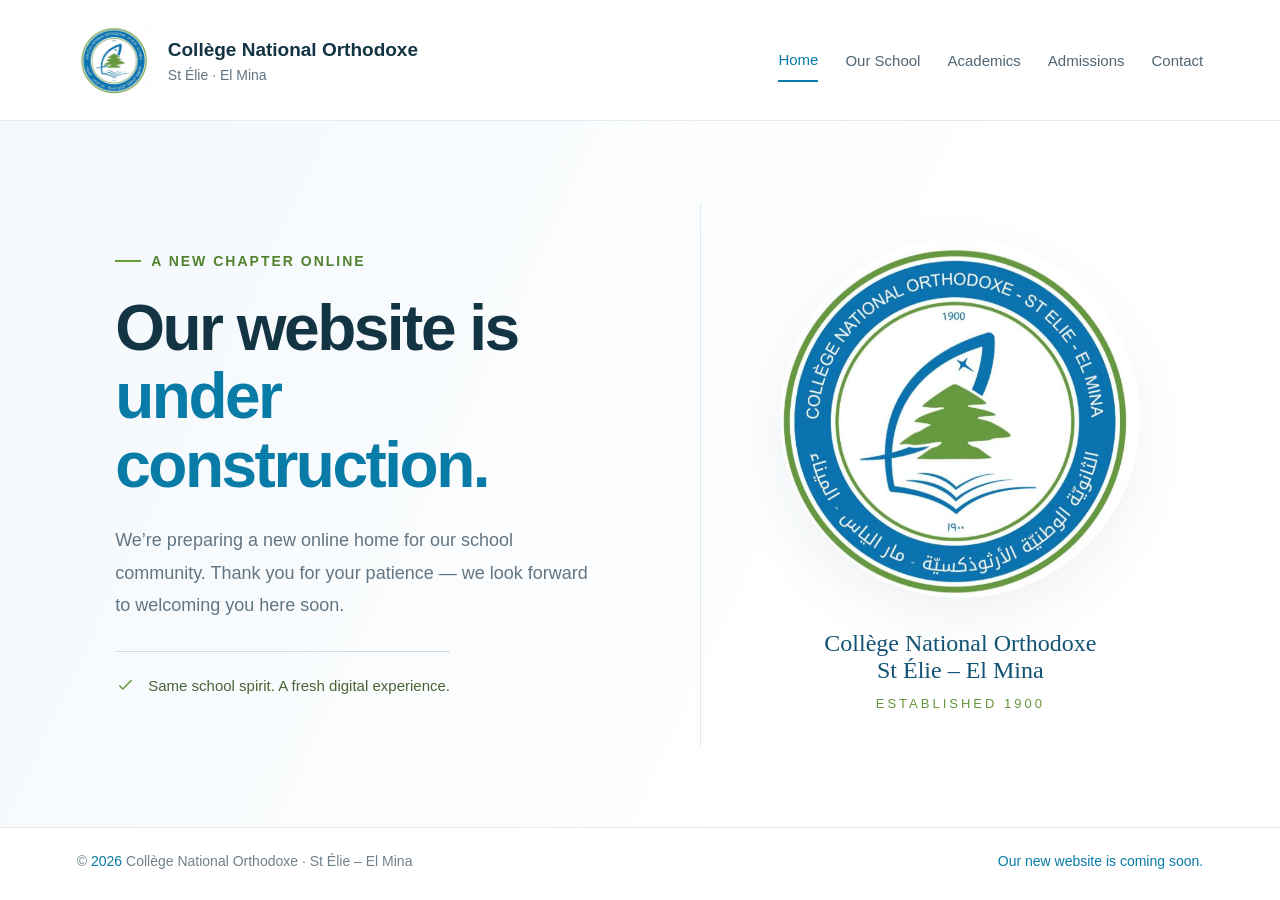
==== index.html @ 37df622d "Add files via upload" ====
<!DOCTYPE html>
<html lang="en"><head><meta charset="utf-8"><meta name="viewport" content="width=device-width,initial-scale=1"><title>CNO — Website Under Construction</title><meta name="description" content="Collège National Orthodoxe – St Élie – El Mina. Our new website is under construction."><link rel="icon" href="cno-logo.png"><style>
*{box-sizing:border-box}body{margin:0;font-family:Arial,Helvetica,sans-serif;color:#123443;background:#fff}button,a{-webkit-tap-highlight-color:transparent}header{display:flex;align-items:center;justify-content:space-between;gap:24px;padding:22px 6%;border-bottom:1px solid #e4eaee}.brand{display:flex;align-items:center;gap:15px;color:inherit;text-decoration:none}.brand img{width:76px;height:76px;object-fit:contain}.brand strong{font-size:19px;line-height:1.35}.brand small{display:block;margin-top:5px;font-size:14px;color:#617380}nav{display:flex;gap:27px;align-items:center}nav button{border:0;background:none;font:inherit;font-size:15px;color:#506574;cursor:pointer;padding:12px 0}nav button.active{color:#087ba7;border-bottom:2px solid #087ba7}.menu{display:none}main{min-height:calc(100svh - 194px);display:grid;grid-template-columns:1.15fr 1fr;align-items:center;gap:50px;padding:70px 9%;background:linear-gradient(115deg,#f3f8fc 0%,#fff 68%)}.eyebrow{display:inline-flex;align-items:center;gap:10px;font-size:14px;letter-spacing:2px;font-weight:bold;color:#54832f;text-transform:uppercase}.eyebrow span{width:26px;height:2px;background:#679c3d}h1{font-size:clamp(44px,5vw,76px);letter-spacing:-2.5px;line-height:1.07;margin:25px 0}h1 em{font-style:normal;color:#087ba7}p{font-size:18px;line-height:1.8;color:#627583;max-width:490px;margin-bottom:30px}.notice{display:inline-flex;align-items:center;gap:12px;border-top:1px solid #cedde5;padding-top:23px;font-size:15px;color:#486334}.notice svg{width:21px;stroke:#659735}.seal{position:relative;text-align:center;border-left:1px solid #e0e9ee;padding:35px 0 35px 55px}.seal img{width:min(100%,360px);border-radius:50%;aspect-ratio:1;object-fit:cover;object-position:center;box-shadow:0 22px 55px #174b6b12}.seal .name{font-family:Georgia,serif;font-size:24px;margin-top:28px;color:#125374}.seal .year{font-size:13px;letter-spacing:3px;color:#67953f;margin-top:12px;text-transform:uppercase}footer{display:flex;justify-content:space-between;gap:20px;align-items:center;padding:25px 6%;font-size:14px;color:#70818c;border-top:1px solid #e4eaee}footer span:last-child{color:#087ba7}.menu{border:1px solid #d5e2e9;background:white;color:#125374;padding:10px 14px;border-radius:5px;font-size:16px}dialog{border:1px solid #d8e4eb;border-radius:12px;padding:32px;max-width:420px;width:90%;box-shadow:0 20px 90px #12344330}dialog::backdrop{background:#12344370}dialog h2{font-size:25px;margin-top:0}dialog p{font-size:16px}dialog button{background:#087ba7;color:white;border:0;border-radius:5px;padding:12px 22px;font-size:16px;cursor:pointer}:focus-visible{outline:3px solid #70a446;outline-offset:5px}@media(max-width:1000px){header{flex-wrap:wrap}nav{gap:20px}.brand strong{font-size:17px}main{padding:55px 6%;gap:25px}.seal{padding-left:25px}.seal .name{font-size:21px}}@media(max-width:700px){header{padding:15px 5%}.brand img{width:57px;height:57px}.brand strong{font-size:14px}.brand small{font-size:12px}.menu{display:block}nav{display:none;width:100%;flex-wrap:wrap;gap:20px}nav.open{display:flex}main{grid-template-columns:1fr;padding:45px 7%;gap:35px;min-height:auto}h1{font-size:49px;letter-spacing:-1.5px}p{font-size:17px}.seal{border-left:0;border-top:1px solid #e0e9ee;padding:35px 0 0}.seal img{width:220px}.seal .name{font-size:21px}footer{flex-direction:column;text-align:center;gap:10px}}
</style></head><body><header><a class="brand" href="./"><img src="cno-logo.png" alt="CNO school logo"><div><strong>Collège National Orthodoxe</strong><small>St Élie · El Mina</small></div></a><button class="menu" aria-expanded="false" aria-controls="nav">Menu</button><nav id="nav" aria-label="Main navigation"><button class="active" aria-current="page">Home</button><button data-page="Our School">Our School</button><button data-page="Academics">Academics</button><button data-page="Admissions">Admissions</button><button data-page="Contact">Contact</button></nav></header><main><section><div class="eyebrow"><span></span>A new chapter online</div><h1>Our website is<br><em>under construction.</em></h1><p>We’re preparing a new online home for our school community. Thank you for your patience — we look forward to welcoming you here soon.</p><div class="notice"><svg viewBox="0 0 24 24" fill="none" stroke-width="1.8" aria-hidden="true"><path d="m5 12 4 4L19 6"/></svg>Same school spirit. A fresh digital experience.</div></section><section class="seal" aria-label="School identity"><img src="cno-logo.png" alt="Collège National Orthodoxe – St Élie – El Mina emblem"><div class="name">Collège National Orthodoxe<br>St Élie – El Mina</div><div class="year">Established 1900</div></section></main><footer><span>© <span id="year"></span> Collège National Orthodoxe · St Élie – El Mina</span><span>Our new website is coming soon.</span></footer><dialog id="info"><h2 id="heading"></h2><p>This section will be available when our new website launches. Thank you for your patience.</p><button id="close">Close</button></dialog><script>
document.getElementById('year').textContent=new Date().getFullYear();const menu=document.querySelector('.menu');menu.addEventListener('click',()=>{const open=document.getElementById('nav').classList.toggle('open');menu.setAttribute('aria-expanded',open)});const modal=document.getElementById('info');document.querySelectorAll('[data-page]').forEach(button=>button.addEventListener('click',()=>{document.getElementById('heading').textContent=button.dataset.page;modal.showModal()}));document.getElementById('close').addEventListener('click',()=>modal.close());document.querySelector('nav .active').addEventListener('click',()=>window.scrollTo({top:0,behavior:'smooth'}));
</script></body></html>
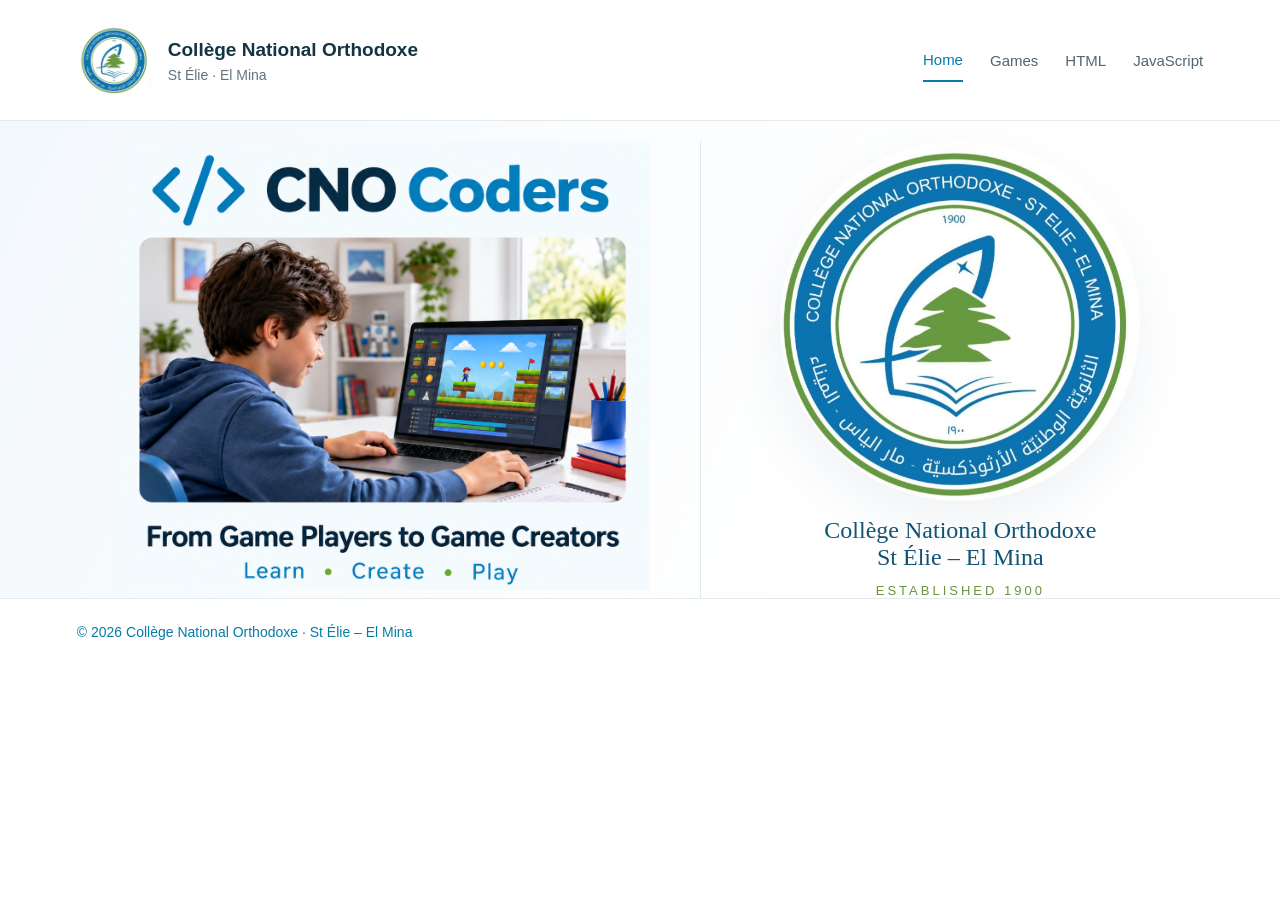
==== commit a99a0a9a: "Add files via upload" ====
--- a/index.html
+++ b/index.html
@@ -1,6 +1,4 @@
 <!DOCTYPE html>
-<html lang="en"><head><meta charset="utf-8"><meta name="viewport" content="width=device-width,initial-scale=1"><title>CNO — Website Under Construction</title><meta name="description" content="Collège National Orthodoxe – St Élie – El Mina. Our new website is under construction."><link rel="icon" href="cno-logo.png"><style>
-*{box-sizing:border-box}body{margin:0;font-family:Arial,Helvetica,sans-serif;color:#123443;background:#fff}button,a{-webkit-tap-highlight-color:transparent}header{display:flex;align-items:center;justify-content:space-between;gap:24px;padding:22px 6%;border-bottom:1px solid #e4eaee}.brand{display:flex;align-items:center;gap:15px;color:inherit;text-decoration:none}.brand img{width:76px;height:76px;object-fit:contain}.brand strong{font-size:19px;line-height:1.35}.brand small{display:block;margin-top:5px;font-size:14px;color:#617380}nav{display:flex;gap:27px;align-items:center}nav button{border:0;background:none;font:inherit;font-size:15px;color:#506574;cursor:pointer;padding:12px 0}nav button.active{color:#087ba7;border-bottom:2px solid #087ba7}.menu{display:none}main{min-height:calc(100svh - 194px);display:grid;grid-template-columns:1.15fr 1fr;align-items:center;gap:50px;padding:70px 9%;background:linear-gradient(115deg,#f3f8fc 0%,#fff 68%)}.eyebrow{display:inline-flex;align-items:center;gap:10px;font-size:14px;letter-spacing:2px;font-weight:bold;color:#54832f;text-transform:uppercase}.eyebrow span{width:26px;height:2px;background:#679c3d}h1{font-size:clamp(44px,5vw,76px);letter-spacing:-2.5px;line-height:1.07;margin:25px 0}h1 em{font-style:normal;color:#087ba7}p{font-size:18px;line-height:1.8;color:#627583;max-width:490px;margin-bottom:30px}.notice{display:inline-flex;align-items:center;gap:12px;border-top:1px solid #cedde5;padding-top:23px;font-size:15px;color:#486334}.notice svg{width:21px;stroke:#659735}.seal{position:relative;text-align:center;border-left:1px solid #e0e9ee;padding:35px 0 35px 55px}.seal img{width:min(100%,360px);border-radius:50%;aspect-ratio:1;object-fit:cover;object-position:center;box-shadow:0 22px 55px #174b6b12}.seal .name{font-family:Georgia,serif;font-size:24px;margin-top:28px;color:#125374}.seal .year{font-size:13px;letter-spacing:3px;color:#67953f;margin-top:12px;text-transform:uppercase}footer{display:flex;justify-content:space-between;gap:20px;align-items:center;padding:25px 6%;font-size:14px;color:#70818c;border-top:1px solid #e4eaee}footer span:last-child{color:#087ba7}.menu{border:1px solid #d5e2e9;background:white;color:#125374;padding:10px 14px;border-radius:5px;font-size:16px}dialog{border:1px solid #d8e4eb;border-radius:12px;padding:32px;max-width:420px;width:90%;box-shadow:0 20px 90px #12344330}dialog::backdrop{background:#12344370}dialog h2{font-size:25px;margin-top:0}dialog p{font-size:16px}dialog button{background:#087ba7;color:white;border:0;border-radius:5px;padding:12px 22px;font-size:16px;cursor:pointer}:focus-visible{outline:3px solid #70a446;outline-offset:5px}@media(max-width:1000px){header{flex-wrap:wrap}nav{gap:20px}.brand strong{font-size:17px}main{padding:55px 6%;gap:25px}.seal{padding-left:25px}.seal .name{font-size:21px}}@media(max-width:700px){header{padding:15px 5%}.brand img{width:57px;height:57px}.brand strong{font-size:14px}.brand small{font-size:12px}.menu{display:block}nav{display:none;width:100%;flex-wrap:wrap;gap:20px}nav.open{display:flex}main{grid-template-columns:1fr;padding:45px 7%;gap:35px;min-height:auto}h1{font-size:49px;letter-spacing:-1.5px}p{font-size:17px}.seal{border-left:0;border-top:1px solid #e0e9ee;padding:35px 0 0}.seal img{width:220px}.seal .name{font-size:21px}footer{flex-direction:column;text-align:center;gap:10px}}
-</style></head><body><header><a class="brand" href="./"><img src="cno-logo.png" alt="CNO school logo"><div><strong>Collège National Orthodoxe</strong><small>St Élie · El Mina</small></div></a><button class="menu" aria-expanded="false" aria-controls="nav">Menu</button><nav id="nav" aria-label="Main navigation"><button class="active" aria-current="page">Home</button><button data-page="Our School">Our School</button><button data-page="Academics">Academics</button><button data-page="Admissions">Admissions</button><button data-page="Contact">Contact</button></nav></header><main><section><div class="eyebrow"><span></span>A new chapter online</div><h1>Our website is<br><em>under construction.</em></h1><p>We’re preparing a new online home for our school community. Thank you for your patience — we look forward to welcoming you here soon.</p><div class="notice"><svg viewBox="0 0 24 24" fill="none" stroke-width="1.8" aria-hidden="true"><path d="m5 12 4 4L19 6"/></svg>Same school spirit. A fresh digital experience.</div></section><section class="seal" aria-label="School identity"><img src="cno-logo.png" alt="Collège National Orthodoxe – St Élie – El Mina emblem"><div class="name">Collège National Orthodoxe<br>St Élie – El Mina</div><div class="year">Established 1900</div></section></main><footer><span>© <span id="year"></span> Collège National Orthodoxe · St Élie – El Mina</span><span>Our new website is coming soon.</span></footer><dialog id="info"><h2 id="heading"></h2><p>This section will be available when our new website launches. Thank you for your patience.</p><button id="close">Close</button></dialog><script>
-document.getElementById('year').textContent=new Date().getFullYear();const menu=document.querySelector('.menu');menu.addEventListener('click',()=>{const open=document.getElementById('nav').classList.toggle('open');menu.setAttribute('aria-expanded',open)});const modal=document.getElementById('info');document.querySelectorAll('[data-page]').forEach(button=>button.addEventListener('click',()=>{document.getElementById('heading').textContent=button.dataset.page;modal.showModal()}));document.getElementById('close').addEventListener('click',()=>modal.close());document.querySelector('nav .active').addEventListener('click',()=>window.scrollTo({top:0,behavior:'smooth'}));
-</script></body></html>
+<html lang="en"><head><meta charset="utf-8"><meta name="viewport" content="width=device-width,initial-scale=1"><title>CNO — Website Under Construction</title><meta name="description" content="Collège National Orthodoxe – St Élie – El Mina. Our new website is under construction."><link rel="icon" href="images/cno-logo.png"><style>
+*{box-sizing:border-box}body{margin:0;font-family:Arial,Helvetica,sans-serif;color:#123443;background:#fff}button,a{-webkit-tap-highlight-color:transparent}header{display:flex;align-items:center;justify-content:space-between;gap:24px;flex-wrap:wrap;padding:22px 6%;border-bottom:1px solid #e4eaee}.brand{display:flex;align-items:center;gap:15px;color:inherit;text-decoration:none}.brand img{width:76px;height:76px;object-fit:contain}.brand strong{font-size:19px;line-height:1.35}.brand small{display:block;margin-top:5px;font-size:14px;color:#617380}nav{display:flex;flex-wrap:wrap;gap:27px;align-items:center}nav button,nav a{border:0;background:none;font:inherit;font-size:15px;color:#506574;cursor:pointer;padding:12px 0;text-decoration:none}nav button.active,nav a.active{color:#087ba7;border-bottom:2px solid #087ba7}.menu{display:none}main{min-height:0;display:grid;grid-template-columns:minmax(0,1.15fr) minmax(0,1fr);align-items:start;gap:50px;padding:20px 9% 0;background:linear-gradient(115deg,#f3f8fc 0%,#fff 68%)}.coders{min-width:0;overflow:hidden}.coders img{display:block;width:100%;height:auto;margin-top:-9%;margin-bottom:-7%}.eyebrow{display:inline-flex;align-items:center;gap:10px;font-size:14px;letter-spacing:2px;font-weight:bold;color:#54832f;text-transform:uppercase}.eyebrow span{width:26px;height:2px;background:#679c3d}h1{font-size:clamp(44px,5vw,76px);letter-spacing:-2.5px;line-height:1.07;margin:25px 0}h1 em{font-style:normal;color:#087ba7}p{font-size:18px;line-height:1.8;color:#627583;max-width:490px;margin-bottom:30px}.notice{display:inline-flex;align-items:center;gap:12px;border-top:1px solid #cedde5;padding-top:23px;font-size:15px;color:#486334}.notice svg{width:21px;stroke:#659735}.seal{position:relative;text-align:center;border-left:1px solid #e0e9ee;padding:0 0 0 55px}.seal img{width:min(100%,360px);border-radius:50%;aspect-ratio:1;object-fit:cover;object-position:center;box-shadow:0 22px 55px #174b6b12}.seal .name{font-family:Georgia,serif;font-size:24px;margin-top:12px;color:#125374}.seal .year{font-size:13px;letter-spacing:3px;color:#67953f;margin-top:12px;text-transform:uppercase}footer{display:flex;justify-content:space-between;gap:20px;align-items:center;padding:25px 6%;font-size:14px;color:#70818c;border-top:1px solid #e4eaee}footer span:last-child{color:#087ba7}.menu{border:1px solid #d5e2e9;background:white;color:#125374;padding:10px 14px;border-radius:5px;font-size:16px}dialog{border:1px solid #d8e4eb;border-radius:12px;padding:32px;max-width:420px;width:90%;box-shadow:0 20px 90px #12344330}dialog::backdrop{background:#12344370}dialog h2{font-size:25px;margin-top:0}dialog p{font-size:16px}dialog button{background:#087ba7;color:white;border:0;border-radius:5px;padding:12px 22px;font-size:16px;cursor:pointer}:focus-visible{outline:3px solid #70a446;outline-offset:5px}@media(max-width:1000px){header{flex-wrap:wrap}nav{gap:20px}.brand strong{font-size:17px}main{padding:20px 6% 0;gap:25px}.seal{padding-left:25px}.seal .name{font-size:21px}}@media(max-width:700px){header{padding:15px 5%}.brand img{width:57px;height:57px}.brand strong{font-size:14px}.brand small{font-size:12px}.menu{display:block}nav{display:none;width:100%;flex-wrap:wrap;gap:20px}nav.open{display:flex}main{grid-template-columns:1fr;padding:20px 7% 0;gap:35px;min-height:auto}h1{font-size:49px;letter-spacing:-1.5px}p{font-size:17px}.seal{border-left:0;border-top:1px solid #e0e9ee;padding:35px 0 0}.seal img{width:220px}.seal .name{font-size:21px}footer{flex-direction:column;text-align:center;gap:10px}}
+</style><script src="common/common-menu.js" defer></script></head><body><main><section class="coders" aria-label="CNO Coders"><img src="images/cno-coders.png" width="1254" height="1254" alt="CNO Coders: From Game Players to Game Creators. Learn, Create, Play."></section><section class="seal" aria-label="School identity"><img src="images/cno-logo.png" alt="Collège National Orthodoxe – St Élie – El Mina emblem"><div class="name">Collège National Orthodoxe<br>St Élie – El Mina</div><div class="year">Established 1900</div></section></main><footer><span>© <span id="year"></span> Collège National Orthodoxe · St Élie – El Mina</span></footer><script>document.getElementById("year").textContent=new Date().getFullYear();</script></body></html>
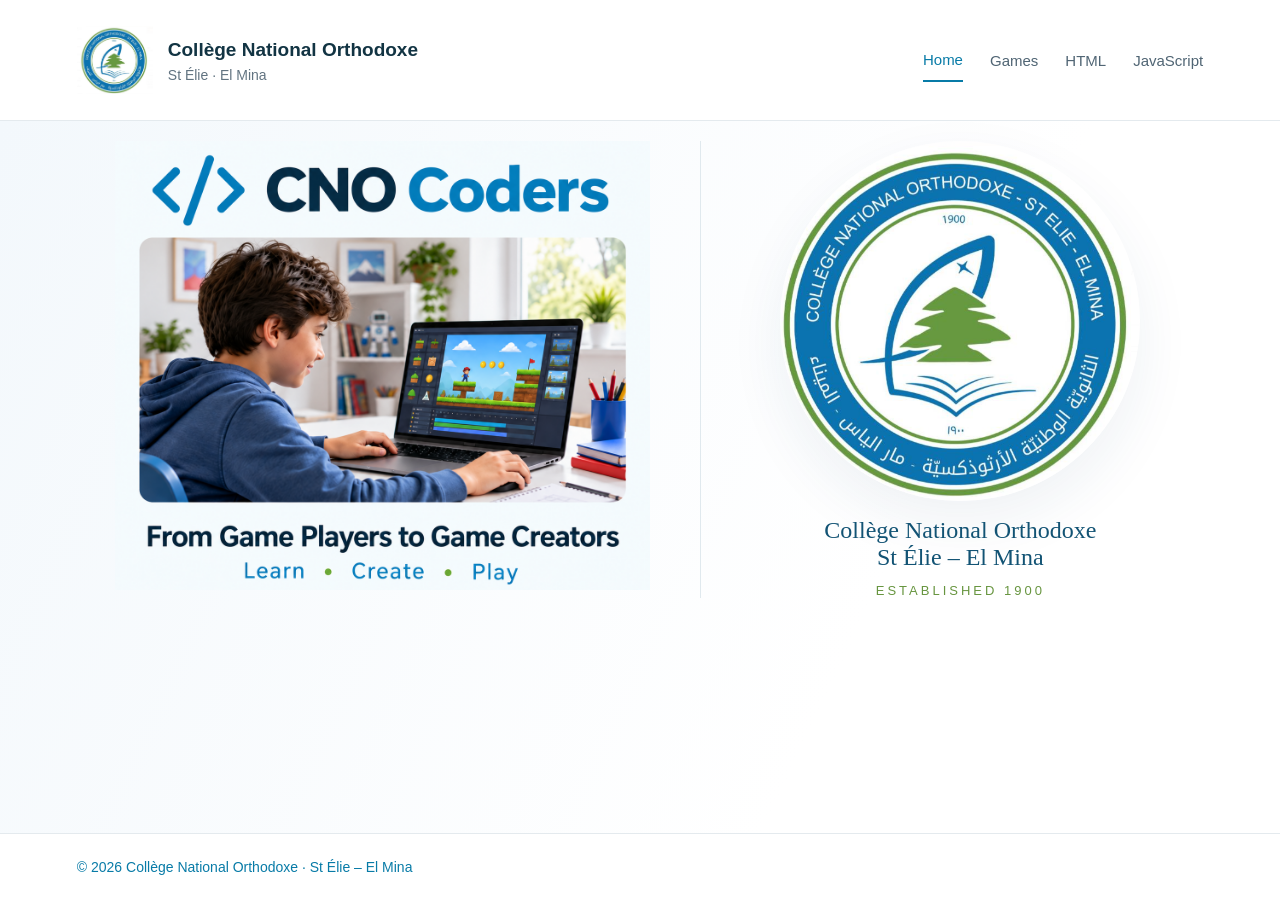
==== commit b32c9ed6: "feat: split HTML page into Learn/Write sections, pin homepage footer - html/index.html now has two s" ====
--- a/index.html
+++ b/index.html
@@ -1,4 +1,4 @@
 <!DOCTYPE html>
 <html lang="en"><head><meta charset="utf-8"><meta name="viewport" content="width=device-width,initial-scale=1"><title>CNO — Website Under Construction</title><meta name="description" content="Collège National Orthodoxe – St Élie – El Mina. Our new website is under construction."><link rel="icon" href="images/cno-logo.png"><style>
-*{box-sizing:border-box}body{margin:0;font-family:Arial,Helvetica,sans-serif;color:#123443;background:#fff}button,a{-webkit-tap-highlight-color:transparent}header{display:flex;align-items:center;justify-content:space-between;gap:24px;flex-wrap:wrap;padding:22px 6%;border-bottom:1px solid #e4eaee}.brand{display:flex;align-items:center;gap:15px;color:inherit;text-decoration:none}.brand img{width:76px;height:76px;object-fit:contain}.brand strong{font-size:19px;line-height:1.35}.brand small{display:block;margin-top:5px;font-size:14px;color:#617380}nav{display:flex;flex-wrap:wrap;gap:27px;align-items:center}nav button,nav a{border:0;background:none;font:inherit;font-size:15px;color:#506574;cursor:pointer;padding:12px 0;text-decoration:none}nav button.active,nav a.active{color:#087ba7;border-bottom:2px solid #087ba7}.menu{display:none}main{min-height:0;display:grid;grid-template-columns:minmax(0,1.15fr) minmax(0,1fr);align-items:start;gap:50px;padding:20px 9% 0;background:linear-gradient(115deg,#f3f8fc 0%,#fff 68%)}.coders{min-width:0;overflow:hidden}.coders img{display:block;width:100%;height:auto;margin-top:-9%;margin-bottom:-7%}.eyebrow{display:inline-flex;align-items:center;gap:10px;font-size:14px;letter-spacing:2px;font-weight:bold;color:#54832f;text-transform:uppercase}.eyebrow span{width:26px;height:2px;background:#679c3d}h1{font-size:clamp(44px,5vw,76px);letter-spacing:-2.5px;line-height:1.07;margin:25px 0}h1 em{font-style:normal;color:#087ba7}p{font-size:18px;line-height:1.8;color:#627583;max-width:490px;margin-bottom:30px}.notice{display:inline-flex;align-items:center;gap:12px;border-top:1px solid #cedde5;padding-top:23px;font-size:15px;color:#486334}.notice svg{width:21px;stroke:#659735}.seal{position:relative;text-align:center;border-left:1px solid #e0e9ee;padding:0 0 0 55px}.seal img{width:min(100%,360px);border-radius:50%;aspect-ratio:1;object-fit:cover;object-position:center;box-shadow:0 22px 55px #174b6b12}.seal .name{font-family:Georgia,serif;font-size:24px;margin-top:12px;color:#125374}.seal .year{font-size:13px;letter-spacing:3px;color:#67953f;margin-top:12px;text-transform:uppercase}footer{display:flex;justify-content:space-between;gap:20px;align-items:center;padding:25px 6%;font-size:14px;color:#70818c;border-top:1px solid #e4eaee}footer span:last-child{color:#087ba7}.menu{border:1px solid #d5e2e9;background:white;color:#125374;padding:10px 14px;border-radius:5px;font-size:16px}dialog{border:1px solid #d8e4eb;border-radius:12px;padding:32px;max-width:420px;width:90%;box-shadow:0 20px 90px #12344330}dialog::backdrop{background:#12344370}dialog h2{font-size:25px;margin-top:0}dialog p{font-size:16px}dialog button{background:#087ba7;color:white;border:0;border-radius:5px;padding:12px 22px;font-size:16px;cursor:pointer}:focus-visible{outline:3px solid #70a446;outline-offset:5px}@media(max-width:1000px){header{flex-wrap:wrap}nav{gap:20px}.brand strong{font-size:17px}main{padding:20px 6% 0;gap:25px}.seal{padding-left:25px}.seal .name{font-size:21px}}@media(max-width:700px){header{padding:15px 5%}.brand img{width:57px;height:57px}.brand strong{font-size:14px}.brand small{font-size:12px}.menu{display:block}nav{display:none;width:100%;flex-wrap:wrap;gap:20px}nav.open{display:flex}main{grid-template-columns:1fr;padding:20px 7% 0;gap:35px;min-height:auto}h1{font-size:49px;letter-spacing:-1.5px}p{font-size:17px}.seal{border-left:0;border-top:1px solid #e0e9ee;padding:35px 0 0}.seal img{width:220px}.seal .name{font-size:21px}footer{flex-direction:column;text-align:center;gap:10px}}
+*{box-sizing:border-box}body{margin:0;min-height:100vh;display:flex;flex-direction:column;font-family:Arial,Helvetica,sans-serif;color:#123443;background:#fff}button,a{-webkit-tap-highlight-color:transparent}header{display:flex;align-items:center;justify-content:space-between;gap:24px;flex-wrap:wrap;padding:22px 6%;border-bottom:1px solid #e4eaee}.brand{display:flex;align-items:center;gap:15px;color:inherit;text-decoration:none}.brand img{width:76px;height:76px;object-fit:contain}.brand strong{font-size:19px;line-height:1.35}.brand small{display:block;margin-top:5px;font-size:14px;color:#617380}nav{display:flex;flex-wrap:wrap;gap:27px;align-items:center}nav button,nav a{border:0;background:none;font:inherit;font-size:15px;color:#506574;cursor:pointer;padding:12px 0;text-decoration:none}nav button.active,nav a.active{color:#087ba7;border-bottom:2px solid #087ba7}.menu{display:none}main{flex:1 1 auto;min-height:0;display:grid;grid-template-columns:minmax(0,1.15fr) minmax(0,1fr);align-items:start;gap:50px;padding:20px 9% 0;background:linear-gradient(115deg,#f3f8fc 0%,#fff 68%)}.coders{min-width:0;overflow:hidden}.coders img{display:block;width:100%;height:auto;margin-top:-9%;margin-bottom:-7%}.eyebrow{display:inline-flex;align-items:center;gap:10px;font-size:14px;letter-spacing:2px;font-weight:bold;color:#54832f;text-transform:uppercase}.eyebrow span{width:26px;height:2px;background:#679c3d}h1{font-size:clamp(44px,5vw,76px);letter-spacing:-2.5px;line-height:1.07;margin:25px 0}h1 em{font-style:normal;color:#087ba7}p{font-size:18px;line-height:1.8;color:#627583;max-width:490px;margin-bottom:30px}.notice{display:inline-flex;align-items:center;gap:12px;border-top:1px solid #cedde5;padding-top:23px;font-size:15px;color:#486334}.notice svg{width:21px;stroke:#659735}.seal{position:relative;text-align:center;border-left:1px solid #e0e9ee;padding:0 0 0 55px}.seal img{width:min(100%,360px);border-radius:50%;aspect-ratio:1;object-fit:cover;object-position:center;box-shadow:0 22px 55px #174b6b12}.seal .name{font-family:Georgia,serif;font-size:24px;margin-top:12px;color:#125374}.seal .year{font-size:13px;letter-spacing:3px;color:#67953f;margin-top:12px;text-transform:uppercase}footer{display:flex;justify-content:space-between;gap:20px;align-items:center;padding:25px 6%;font-size:14px;color:#70818c;border-top:1px solid #e4eaee}footer span:last-child{color:#087ba7}.menu{border:1px solid #d5e2e9;background:white;color:#125374;padding:10px 14px;border-radius:5px;font-size:16px}dialog{border:1px solid #d8e4eb;border-radius:12px;padding:32px;max-width:420px;width:90%;box-shadow:0 20px 90px #12344330}dialog::backdrop{background:#12344370}dialog h2{font-size:25px;margin-top:0}dialog p{font-size:16px}dialog button{background:#087ba7;color:white;border:0;border-radius:5px;padding:12px 22px;font-size:16px;cursor:pointer}:focus-visible{outline:3px solid #70a446;outline-offset:5px}@media(max-width:1000px){header{flex-wrap:wrap}nav{gap:20px}.brand strong{font-size:17px}main{padding:20px 6% 0;gap:25px}.seal{padding-left:25px}.seal .name{font-size:21px}}@media(max-width:700px){header{padding:15px 5%}.brand img{width:57px;height:57px}.brand strong{font-size:14px}.brand small{font-size:12px}.menu{display:block}nav{display:none;width:100%;flex-wrap:wrap;gap:20px}nav.open{display:flex}main{grid-template-columns:1fr;padding:20px 7% 0;gap:35px;min-height:auto}h1{font-size:49px;letter-spacing:-1.5px}p{font-size:17px}.seal{border-left:0;border-top:1px solid #e0e9ee;padding:35px 0 0}.seal img{width:220px}.seal .name{font-size:21px}footer{flex-direction:column;text-align:center;gap:10px}}
 </style><script src="common/common-menu.js" defer></script></head><body><main><section class="coders" aria-label="CNO Coders"><img src="images/cno-coders.png" width="1254" height="1254" alt="CNO Coders: From Game Players to Game Creators. Learn, Create, Play."></section><section class="seal" aria-label="School identity"><img src="images/cno-logo.png" alt="Collège National Orthodoxe – St Élie – El Mina emblem"><div class="name">Collège National Orthodoxe<br>St Élie – El Mina</div><div class="year">Established 1900</div></section></main><footer><span>© <span id="year"></span> Collège National Orthodoxe · St Élie – El Mina</span></footer><script>document.getElementById("year").textContent=new Date().getFullYear();</script></body></html>
